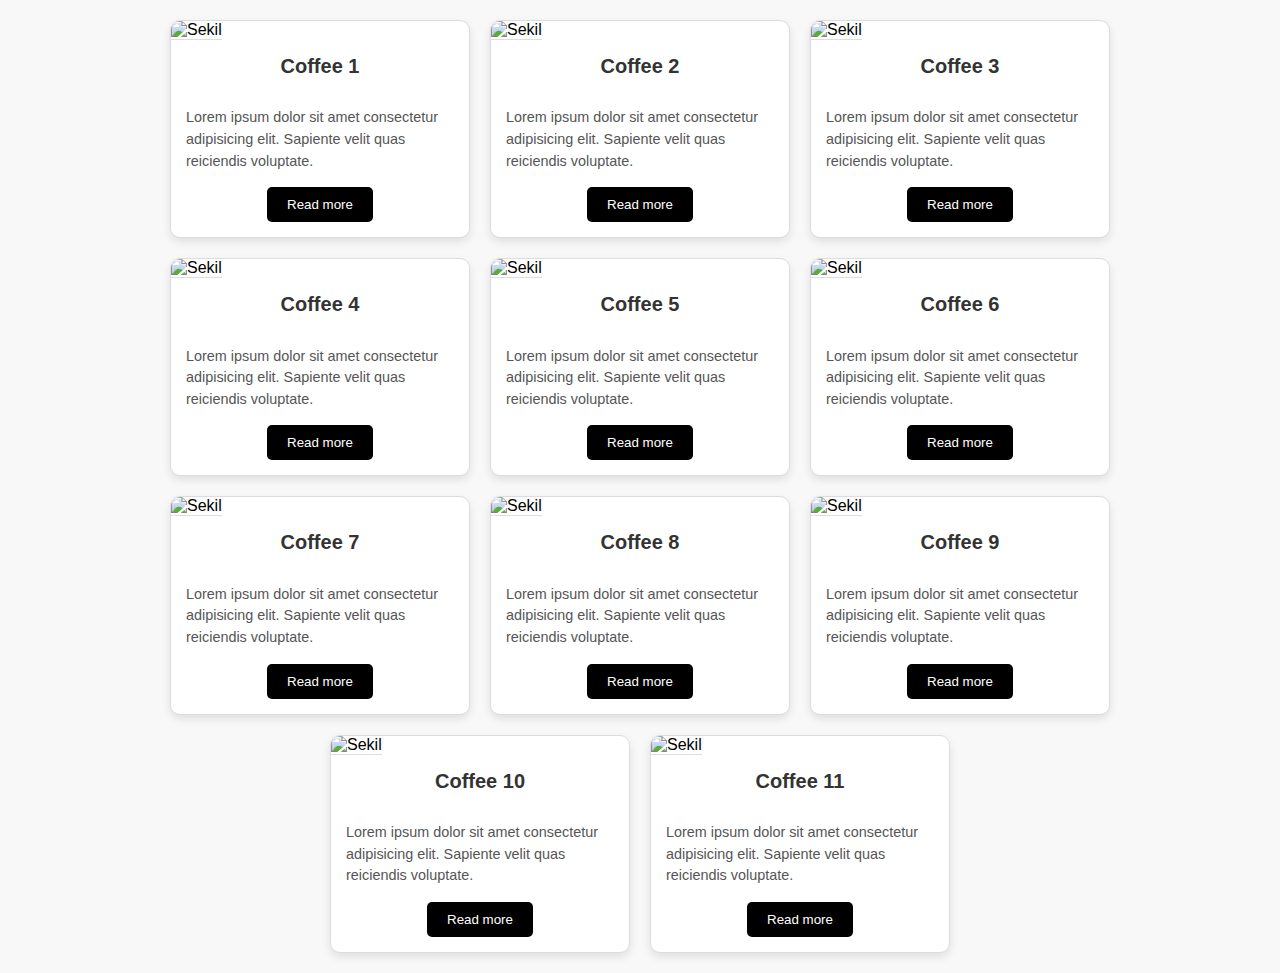
==== Card.html @ db3fee23 "Add files via upload" ====
<!DOCTYPE html>
<html lang="en">
<head>
    <meta charset="UTF-8">
    <meta name="viewport" content="width=device-width, initial-scale=1.0">
    <title>Coffeeshop</title>
    <style>
   
        body {
            display: flex;
            justify-content: center;
            align-items: center;
            flex-wrap: wrap;
            margin: 0;
            padding: 0;
            font-family: Arial, sans-serif;
            background-color: #f8f8f8;
        }

        .container {
            display: flex;
            flex-wrap: wrap;
            justify-content: center;
            gap: 20px;
            max-width: 1200px;
            padding: 20px;
        }

        
        .card {
            box-sizing: border-box;
            width: 100%;
            max-width: 300px;
            border: 1px solid #ddd;
            border-radius: 10px;
            overflow: hidden;
            background-color: #fff;
            box-shadow: 0 4px 8px rgba(0, 0, 0, 0.1);
            transition: transform 0.3s;
        }

        .card:hover {
            transform: scale(1.05);
        }

        .cardImg img {
            width: 100%;
            height: auto;
            border-bottom: 1px solid #ddd;
        }

        .cardText {
            padding: 15px;
            text-align: center;
        }

        .cardText h3 {
            margin: 0;
            font-size: 1.25em;
            color: #333;
        }

        .cardDescription {
            padding: 0 15px;
            color: #555;
            font-size: 0.9em;
            line-height: 1.5;
        }

        .myButton {
            display: block;
            margin: 15px auto;
            padding: 10px 20px;
            background-color: black;
            color: white;
            border: none;
            border-radius: 5px;
            cursor: pointer;
            transition: background-color 0.3s, color 0.3s;
        }

        .myButton:hover {
            background-color: white;
            color: black;
            border: 1px solid black;
        }

         
        @media only screen and (min-width: 600px) {
            .card {
                width: calc(50% - 20px);
            }
        }

        @media only screen and (min-width: 900px) {
            .card {
                width: calc(33.33% - 20px);
            }
        }
    </style>
</head>
<body>
    <div class="container">
       
        <div class="card">
            <div class="cardImg">
                <img src="https://t4.ftcdn.net/jpg/01/16/61/93/360_F_116619399_YA611bKNOW35ffK0OiyuaOcjAgXgKBui.jpg" alt="Sekil">
            </div>
            <div class="cardText">
                <h3>Coffee 1</h3>
            </div>
            <div class="cardDescription">
                <p>Lorem ipsum dolor sit amet consectetur adipisicing elit. Sapiente velit quas reiciendis voluptate.</p>
            </div>
            <button class="myButton">Read more</button>
        </div>
       
        <div class="card">
            <div class="cardImg">
                <img src="https://t4.ftcdn.net/jpg/01/16/61/93/360_F_116619399_YA611bKNOW35ffK0OiyuaOcjAgXgKBui.jpg" alt="Sekil">
            </div>
            <div class="cardText">
                <h3>Coffee 2</h3>
            </div>
            <div class="cardDescription">
                <p>Lorem ipsum dolor sit amet consectetur adipisicing elit. Sapiente velit quas reiciendis voluptate.</p>
            </div>
            <button class="myButton">Read more</button>
        </div>
     
        <div class="card">
            <div class="cardImg">
                <img src="https://t4.ftcdn.net/jpg/01/16/61/93/360_F_116619399_YA611bKNOW35ffK0OiyuaOcjAgXgKBui.jpg" alt="Sekil">
            </div>
            <div class="cardText">
                <h3>Coffee 3</h3>
            </div>
            <div class="cardDescription">
                <p>Lorem ipsum dolor sit amet consectetur adipisicing elit. Sapiente velit quas reiciendis voluptate.</p>
            </div>
            <button class="myButton">Read more</button>
        </div>
        <div class="card">
            <div class="cardImg">
                <img src="https://t4.ftcdn.net/jpg/01/16/61/93/360_F_116619399_YA611bKNOW35ffK0OiyuaOcjAgXgKBui.jpg" alt="Sekil">
            </div>
            <div class="cardText">
                <h3>Coffee 4</h3>
            </div>
            <div class="cardDescription">
                <p>Lorem ipsum dolor sit amet consectetur adipisicing elit. Sapiente velit quas reiciendis voluptate.</p>
            </div>
            <button class="myButton">Read more</button>
        </div>
        <div class="card">
            <div class="cardImg">
                <img src="https://t4.ftcdn.net/jpg/01/16/61/93/360_F_116619399_YA611bKNOW35ffK0OiyuaOcjAgXgKBui.jpg" alt="Sekil">
            </div>
            <div class="cardText">
                <h3>Coffee 5</h3>
            </div>
            <div class="cardDescription">
                <p>Lorem ipsum dolor sit amet consectetur adipisicing elit. Sapiente velit quas reiciendis voluptate.</p>
            </div>
            <button class="myButton">Read more</button>
        </div>
        <div class="card">
            <div class="cardImg">
                <img src="https://t4.ftcdn.net/jpg/01/16/61/93/360_F_116619399_YA611bKNOW35ffK0OiyuaOcjAgXgKBui.jpg" alt="Sekil">
            </div>
            <div class="cardText">
                <h3>Coffee 6</h3>
            </div>
            <div class="cardDescription">
                <p>Lorem ipsum dolor sit amet consectetur adipisicing elit. Sapiente velit quas reiciendis voluptate.</p>
            </div>
            <button class="myButton">Read more</button>
        </div>
        <div class="card">
            <div class="cardImg">
                <img src="https://t4.ftcdn.net/jpg/01/16/61/93/360_F_116619399_YA611bKNOW35ffK0OiyuaOcjAgXgKBui.jpg" alt="Sekil">
            </div>
            <div class="cardText">
                <h3>Coffee 7</h3>
            </div>
            <div class="cardDescription">
                <p>Lorem ipsum dolor sit amet consectetur adipisicing elit. Sapiente velit quas reiciendis voluptate.</p>
            </div>
            <button class="myButton">Read more</button>
        </div>
        <div class="card">
            <div class="cardImg">
                <img src="https://t4.ftcdn.net/jpg/01/16/61/93/360_F_116619399_YA611bKNOW35ffK0OiyuaOcjAgXgKBui.jpg" alt="Sekil">
            </div>
            <div class="cardText">
                <h3>Coffee 8</h3>
            </div>
            <div class="cardDescription">
                <p>Lorem ipsum dolor sit amet consectetur adipisicing elit. Sapiente velit quas reiciendis voluptate.</p>
            </div>
            <button class="myButton">Read more</button>
        </div>
        <div class="card">
            <div class="cardImg">
                <img src="https://t4.ftcdn.net/jpg/01/16/61/93/360_F_116619399_YA611bKNOW35ffK0OiyuaOcjAgXgKBui.jpg" alt="Sekil">
            </div>
            <div class="cardText">
                <h3>Coffee 9</h3>
            </div>
            <div class="cardDescription">
                <p>Lorem ipsum dolor sit amet consectetur adipisicing elit. Sapiente velit quas reiciendis voluptate.</p>
            </div>
            <button class="myButton">Read more</button>
        </div>
        <div class="card">
            <div class="cardImg">
                <img src="https://t4.ftcdn.net/jpg/01/16/61/93/360_F_116619399_YA611bKNOW35ffK0OiyuaOcjAgXgKBui.jpg" alt="Sekil">
            </div>
            <div class="cardText">
                <h3>Coffee 10</h3>
            </div>
            <div class="cardDescription">
                <p>Lorem ipsum dolor sit amet consectetur adipisicing elit. Sapiente velit quas reiciendis voluptate.</p>
            </div>
            <button class="myButton">Read more</button>
        </div>
        <div class="card">
            <div class="cardImg">
                <img src="https://t4.ftcdn.net/jpg/01/16/61/93/360_F_116619399_YA611bKNOW35ffK0OiyuaOcjAgXgKBui.jpg" alt="Sekil">
            </div>
            <div class="cardText">
                <h3>Coffee 11</h3>
            </div>
            <div class="cardDescription">
                <p>Lorem ipsum dolor sit amet consectetur adipisicing elit. Sapiente velit quas reiciendis voluptate.</p>
            </div>
            <button class="myButton">Read more</button>
        </div>
    </div>
</body>
</html>
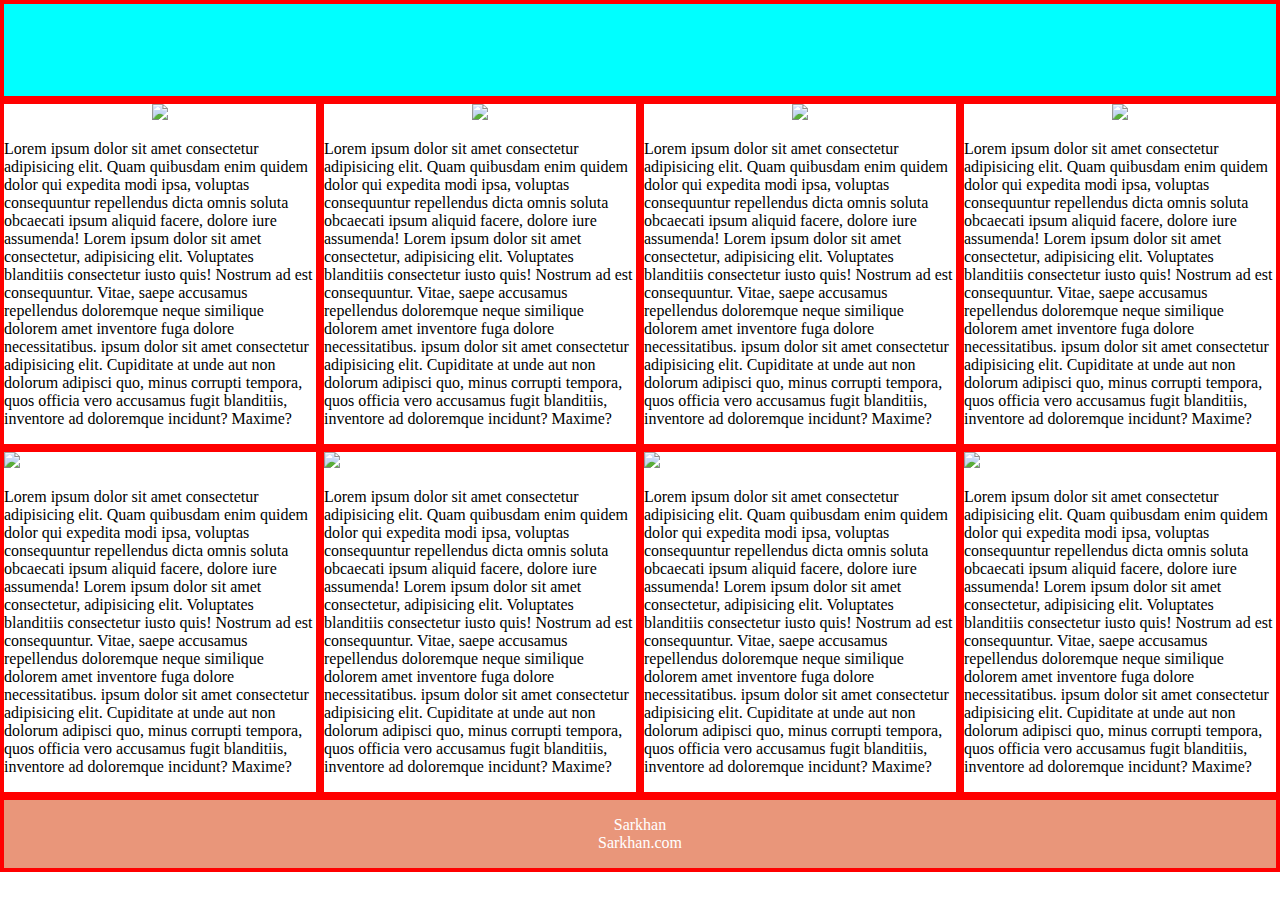
==== commit 9bd422a5: "Add files via upload" ====
--- a/Card.html
+++ b/Card.html
@@ -1,241 +1,177 @@
+
 <!DOCTYPE html>
 <html lang="en">
 <head>
     <meta charset="UTF-8">
     <meta name="viewport" content="width=device-width, initial-scale=1.0">
-    <title>Coffeeshop</title>
-    <style>
+   <title>Document</title>
+</head>
+<style>
+    *{box-sizing: border-box;}
+ body{
+    margin: 0;
+    padding: 0;
+ }
+   [class^="col-"]{
+    float: left; 
+   border: 4px solid red;
+   padding: 0;
    
-        body {
-            display: flex;
-            justify-content: center;
-            align-items: center;
-            flex-wrap: wrap;
-            margin: 0;
-            padding: 0;
-            font-family: Arial, sans-serif;
-            background-color: #f8f8f8;
-        }
+   }
+   footer {
+  text-align: center;
+  padding: 3px;
+  background-color: DarkSalmon;
+  color: white;
+}
+img{
+    width: 40%;
+}
+    .col-1{
+        width: 10%;
+    }
+    .col-2{
+        width: 20%;
+         
+    }
+    .col-3{
+        width: 30%;
+    }
+    .col-4{
+        width: 40%;
+    }
+    .col-5{
+        width: 50%;
+    }
+    .col-6{
+        width: 60%;
+    }
+    .col-7{
+        width: 70%;
+    }
+    .col-8{
+        width: 80%;
+    }
+    .col-9{
+        width: 90%;
+    }
+    .col-10{
+        width: 100%;
+    } 
+    @media only screen and (max-width: 800px) {
+        .col-1s{
+        width: 10%;
+    }
+    .col-2s{
+        width: 20%;
+         
+    }
+    .col-3s{
+        width: 30%;
+    }
+    .col-4s{
+        width: 40%;
+    }
+    .col-5s{
+        width: 50%;
+    }
+    .col-6s{
+        width: 60%;
+    }
+    .col-7s{
+        width: 70%;
+    }
+    .col-8s{
+        width: 80%;
+    }
+    .col-9s{
+        width: 90%;
+    }
+    .col-10s{
+        width: 100%;
+    }   
+    }
+    @media only screen and (min-width: 800px) {
+        .col-1m{
+        width: 10%;
+    }
+    .col-2m{
+        width: 20%;  
+    }
+    .col-25m{
+        width: 25%;  
+    }
+    .col-3m{
+        width: 30%;
+    }
+    .col-4m{
+        width: 40%;
+    }
+    .col-5m{
+        width: 50%;
+    }
+    .col-6m{
+        width: 60%;
+    }
+    .col-7m{
+        width: 70%;
+    }
+    .col-8m{
+        width: 80%;
+    }
+    .col-9m{
+        width: 90%;
+    }
+    .col-10m{
+        width: 100%;
+    } }
+  
+ 
+ 
+</style>
+<body>
+ <header>
+   <div  class="col-10s col-10m"  style="height: 100px; background-color: aqua; text-align: center;">
+   </div>
+    </header>
+  
+   <div class="col-10s col-25m">
+    <center><img src="a.jpg"></center>
+        <p>Lorem ipsum dolor sit amet consectetur adipisicing elit. Quam quibusdam enim quidem dolor qui expedita modi ipsa, voluptas consequuntur repellendus dicta omnis soluta obcaecati ipsum aliquid facere, dolore iure assumenda! Lorem ipsum dolor sit amet consectetur, adipisicing elit. Voluptates blanditiis consectetur iusto quis! Nostrum ad est consequuntur. Vitae, saepe accusamus repellendus doloremque neque similique dolorem amet inventore fuga dolore necessitatibus. ipsum dolor sit amet consectetur adipisicing elit. Cupiditate at unde aut non dolorum adipisci quo, minus corrupti tempora, quos officia vero accusamus fugit blanditiis, inventore ad doloremque incidunt? Maxime?</p>
+    </div>
+    <div class="col-10s col-25m">
+        <center><img src="a.jpg" > </center>
+        <p>Lorem ipsum dolor sit amet consectetur adipisicing elit. Quam quibusdam enim quidem dolor qui expedita modi ipsa, voluptas consequuntur repellendus dicta omnis soluta obcaecati ipsum aliquid facere, dolore iure assumenda! Lorem ipsum dolor sit amet consectetur, adipisicing elit. Voluptates blanditiis consectetur iusto quis! Nostrum ad est consequuntur. Vitae, saepe accusamus repellendus doloremque neque similique dolorem amet inventore fuga dolore necessitatibus. ipsum dolor sit amet consectetur adipisicing elit. Cupiditate at unde aut non dolorum adipisci quo, minus corrupti tempora, quos officia vero accusamus fugit blanditiis, inventore ad doloremque incidunt? Maxime?</p>
+    </div>
+    <div class="col-10s col-25m">
+        <center><img src="a.jpg" > </center>
+        <p>Lorem ipsum dolor sit amet consectetur adipisicing elit. Quam quibusdam enim quidem dolor qui expedita modi ipsa, voluptas consequuntur repellendus dicta omnis soluta obcaecati ipsum aliquid facere, dolore iure assumenda! Lorem ipsum dolor sit amet consectetur, adipisicing elit. Voluptates blanditiis consectetur iusto quis! Nostrum ad est consequuntur. Vitae, saepe accusamus repellendus doloremque neque similique dolorem amet inventore fuga dolore necessitatibus. ipsum dolor sit amet consectetur adipisicing elit. Cupiditate at unde aut non dolorum adipisci quo, minus corrupti tempora, quos officia vero accusamus fugit blanditiis, inventore ad doloremque incidunt? Maxime?</p>
+    </div>
+    <div class="col-10s col-25m">
+        <center><img src="a.jpg" > </center>
+        <p>Lorem ipsum dolor sit amet consectetur adipisicing elit. Quam quibusdam enim quidem dolor qui expedita modi ipsa, voluptas consequuntur repellendus dicta omnis soluta obcaecati ipsum aliquid facere, dolore iure assumenda! Lorem ipsum dolor sit amet consectetur, adipisicing elit. Voluptates blanditiis consectetur iusto quis! Nostrum ad est consequuntur. Vitae, saepe accusamus repellendus doloremque neque similique dolorem amet inventore fuga dolore necessitatibus. ipsum dolor sit amet consectetur adipisicing elit. Cupiditate at unde aut non dolorum adipisci quo, minus corrupti tempora, quos officia vero accusamus fugit blanditiis, inventore ad doloremque incidunt? Maxime?</p>
+    </div>
+    <div class="col-10s col-25m">
+        <img src="a.jpg" >  
+        <p>Lorem ipsum dolor sit amet consectetur adipisicing elit. Quam quibusdam enim quidem dolor qui expedita modi ipsa, voluptas consequuntur repellendus dicta omnis soluta obcaecati ipsum aliquid facere, dolore iure assumenda! Lorem ipsum dolor sit amet consectetur, adipisicing elit. Voluptates blanditiis consectetur iusto quis! Nostrum ad est consequuntur. Vitae, saepe accusamus repellendus doloremque neque similique dolorem amet inventore fuga dolore necessitatibus. ipsum dolor sit amet consectetur adipisicing elit. Cupiditate at unde aut non dolorum adipisci quo, minus corrupti tempora, quos officia vero accusamus fugit blanditiis, inventore ad doloremque incidunt? Maxime?</p>
+    </div>
+    <div class="col-10s col-25m">
+        <img src="a.jpg" >  
+        <p>Lorem ipsum dolor sit amet consectetur adipisicing elit. Quam quibusdam enim quidem dolor qui expedita modi ipsa, voluptas consequuntur repellendus dicta omnis soluta obcaecati ipsum aliquid facere, dolore iure assumenda! Lorem ipsum dolor sit amet consectetur, adipisicing elit. Voluptates blanditiis consectetur iusto quis! Nostrum ad est consequuntur. Vitae, saepe accusamus repellendus doloremque neque similique dolorem amet inventore fuga dolore necessitatibus. ipsum dolor sit amet consectetur adipisicing elit. Cupiditate at unde aut non dolorum adipisci quo, minus corrupti tempora, quos officia vero accusamus fugit blanditiis, inventore ad doloremque incidunt? Maxime?</p>
+    </div>
+    <div class="col-10s col-25m">
+        <img src="a.jpg" >  
+        <p>Lorem ipsum dolor sit amet consectetur adipisicing elit. Quam quibusdam enim quidem dolor qui expedita modi ipsa, voluptas consequuntur repellendus dicta omnis soluta obcaecati ipsum aliquid facere, dolore iure assumenda! Lorem ipsum dolor sit amet consectetur, adipisicing elit. Voluptates blanditiis consectetur iusto quis! Nostrum ad est consequuntur. Vitae, saepe accusamus repellendus doloremque neque similique dolorem amet inventore fuga dolore necessitatibus. ipsum dolor sit amet consectetur adipisicing elit. Cupiditate at unde aut non dolorum adipisci quo, minus corrupti tempora, quos officia vero accusamus fugit blanditiis, inventore ad doloremque incidunt? Maxime?</p>
+    </div>
+    <div class="col-10s col-25m">
+        <img src="a.jpg" >  
+        <p>Lorem ipsum dolor sit amet consectetur adipisicing elit. Quam quibusdam enim quidem dolor qui expedita modi ipsa, voluptas consequuntur repellendus dicta omnis soluta obcaecati ipsum aliquid facere, dolore iure assumenda! Lorem ipsum dolor sit amet consectetur, adipisicing elit. Voluptates blanditiis consectetur iusto quis! Nostrum ad est consequuntur. Vitae, saepe accusamus repellendus doloremque neque similique dolorem amet inventore fuga dolore necessitatibus. ipsum dolor sit amet consectetur adipisicing elit. Cupiditate at unde aut non dolorum adipisci quo, minus corrupti tempora, quos officia vero accusamus fugit blanditiis, inventore ad doloremque incidunt? Maxime?</p>
+    </div>
 
-        .container {
-            display: flex;
-            flex-wrap: wrap;
-            justify-content: center;
-            gap: 20px;
-            max-width: 1200px;
-            padding: 20px;
-        }
-
-        
-        .card {
-            box-sizing: border-box;
-            width: 100%;
-            max-width: 300px;
-            border: 1px solid #ddd;
-            border-radius: 10px;
-            overflow: hidden;
-            background-color: #fff;
-            box-shadow: 0 4px 8px rgba(0, 0, 0, 0.1);
-            transition: transform 0.3s;
-        }
-
-        .card:hover {
-            transform: scale(1.05);
-        }
-
-        .cardImg img {
-            width: 100%;
-            height: auto;
-            border-bottom: 1px solid #ddd;
-        }
-
-        .cardText {
-            padding: 15px;
-            text-align: center;
-        }
-
-        .cardText h3 {
-            margin: 0;
-            font-size: 1.25em;
-            color: #333;
-        }
-
-        .cardDescription {
-            padding: 0 15px;
-            color: #555;
-            font-size: 0.9em;
-            line-height: 1.5;
-        }
-
-        .myButton {
-            display: block;
-            margin: 15px auto;
-            padding: 10px 20px;
-            background-color: black;
-            color: white;
-            border: none;
-            border-radius: 5px;
-            cursor: pointer;
-            transition: background-color 0.3s, color 0.3s;
-        }
-
-        .myButton:hover {
-            background-color: white;
-            color: black;
-            border: 1px solid black;
-        }
-
-         
-        @media only screen and (min-width: 600px) {
-            .card {
-                width: calc(50% - 20px);
-            }
-        }
-
-        @media only screen and (min-width: 900px) {
-            .card {
-                width: calc(33.33% - 20px);
-            }
-        }
-    </style>
-</head>
-<body>
-    <div class="container">
-       
-        <div class="card">
-            <div class="cardImg">
-                <img src="https://t4.ftcdn.net/jpg/01/16/61/93/360_F_116619399_YA611bKNOW35ffK0OiyuaOcjAgXgKBui.jpg" alt="Sekil">
-            </div>
-            <div class="cardText">
-                <h3>Coffee 1</h3>
-            </div>
-            <div class="cardDescription">
-                <p>Lorem ipsum dolor sit amet consectetur adipisicing elit. Sapiente velit quas reiciendis voluptate.</p>
-            </div>
-            <button class="myButton">Read more</button>
-        </div>
-       
-        <div class="card">
-            <div class="cardImg">
-                <img src="https://t4.ftcdn.net/jpg/01/16/61/93/360_F_116619399_YA611bKNOW35ffK0OiyuaOcjAgXgKBui.jpg" alt="Sekil">
-            </div>
-            <div class="cardText">
-                <h3>Coffee 2</h3>
-            </div>
-            <div class="cardDescription">
-                <p>Lorem ipsum dolor sit amet consectetur adipisicing elit. Sapiente velit quas reiciendis voluptate.</p>
-            </div>
-            <button class="myButton">Read more</button>
-        </div>
-     
-        <div class="card">
-            <div class="cardImg">
-                <img src="https://t4.ftcdn.net/jpg/01/16/61/93/360_F_116619399_YA611bKNOW35ffK0OiyuaOcjAgXgKBui.jpg" alt="Sekil">
-            </div>
-            <div class="cardText">
-                <h3>Coffee 3</h3>
-            </div>
-            <div class="cardDescription">
-                <p>Lorem ipsum dolor sit amet consectetur adipisicing elit. Sapiente velit quas reiciendis voluptate.</p>
-            </div>
-            <button class="myButton">Read more</button>
-        </div>
-        <div class="card">
-            <div class="cardImg">
-                <img src="https://t4.ftcdn.net/jpg/01/16/61/93/360_F_116619399_YA611bKNOW35ffK0OiyuaOcjAgXgKBui.jpg" alt="Sekil">
-            </div>
-            <div class="cardText">
-                <h3>Coffee 4</h3>
-            </div>
-            <div class="cardDescription">
-                <p>Lorem ipsum dolor sit amet consectetur adipisicing elit. Sapiente velit quas reiciendis voluptate.</p>
-            </div>
-            <button class="myButton">Read more</button>
-        </div>
-        <div class="card">
-            <div class="cardImg">
-                <img src="https://t4.ftcdn.net/jpg/01/16/61/93/360_F_116619399_YA611bKNOW35ffK0OiyuaOcjAgXgKBui.jpg" alt="Sekil">
-            </div>
-            <div class="cardText">
-                <h3>Coffee 5</h3>
-            </div>
-            <div class="cardDescription">
-                <p>Lorem ipsum dolor sit amet consectetur adipisicing elit. Sapiente velit quas reiciendis voluptate.</p>
-            </div>
-            <button class="myButton">Read more</button>
-        </div>
-        <div class="card">
-            <div class="cardImg">
-                <img src="https://t4.ftcdn.net/jpg/01/16/61/93/360_F_116619399_YA611bKNOW35ffK0OiyuaOcjAgXgKBui.jpg" alt="Sekil">
-            </div>
-            <div class="cardText">
-                <h3>Coffee 6</h3>
-            </div>
-            <div class="cardDescription">
-                <p>Lorem ipsum dolor sit amet consectetur adipisicing elit. Sapiente velit quas reiciendis voluptate.</p>
-            </div>
-            <button class="myButton">Read more</button>
-        </div>
-        <div class="card">
-            <div class="cardImg">
-                <img src="https://t4.ftcdn.net/jpg/01/16/61/93/360_F_116619399_YA611bKNOW35ffK0OiyuaOcjAgXgKBui.jpg" alt="Sekil">
-            </div>
-            <div class="cardText">
-                <h3>Coffee 7</h3>
-            </div>
-            <div class="cardDescription">
-                <p>Lorem ipsum dolor sit amet consectetur adipisicing elit. Sapiente velit quas reiciendis voluptate.</p>
-            </div>
-            <button class="myButton">Read more</button>
-        </div>
-        <div class="card">
-            <div class="cardImg">
-                <img src="https://t4.ftcdn.net/jpg/01/16/61/93/360_F_116619399_YA611bKNOW35ffK0OiyuaOcjAgXgKBui.jpg" alt="Sekil">
-            </div>
-            <div class="cardText">
-                <h3>Coffee 8</h3>
-            </div>
-            <div class="cardDescription">
-                <p>Lorem ipsum dolor sit amet consectetur adipisicing elit. Sapiente velit quas reiciendis voluptate.</p>
-            </div>
-            <button class="myButton">Read more</button>
-        </div>
-        <div class="card">
-            <div class="cardImg">
-                <img src="https://t4.ftcdn.net/jpg/01/16/61/93/360_F_116619399_YA611bKNOW35ffK0OiyuaOcjAgXgKBui.jpg" alt="Sekil">
-            </div>
-            <div class="cardText">
-                <h3>Coffee 9</h3>
-            </div>
-            <div class="cardDescription">
-                <p>Lorem ipsum dolor sit amet consectetur adipisicing elit. Sapiente velit quas reiciendis voluptate.</p>
-            </div>
-            <button class="myButton">Read more</button>
-        </div>
-        <div class="card">
-            <div class="cardImg">
-                <img src="https://t4.ftcdn.net/jpg/01/16/61/93/360_F_116619399_YA611bKNOW35ffK0OiyuaOcjAgXgKBui.jpg" alt="Sekil">
-            </div>
-            <div class="cardText">
-                <h3>Coffee 10</h3>
-            </div>
-            <div class="cardDescription">
-                <p>Lorem ipsum dolor sit amet consectetur adipisicing elit. Sapiente velit quas reiciendis voluptate.</p>
-            </div>
-            <button class="myButton">Read more</button>
-        </div>
-        <div class="card">
-            <div class="cardImg">
-                <img src="https://t4.ftcdn.net/jpg/01/16/61/93/360_F_116619399_YA611bKNOW35ffK0OiyuaOcjAgXgKBui.jpg" alt="Sekil">
-            </div>
-            <div class="cardText">
-                <h3>Coffee 11</h3>
-            </div>
-            <div class="cardDescription">
-                <p>Lorem ipsum dolor sit amet consectetur adipisicing elit. Sapiente velit quas reiciendis voluptate.</p>
-            </div>
-            <button class="myButton">Read more</button>
-        </div>
-    </div>
-</body>
-</html>+    <footer class="col-10s col-10m">
+        <p>Sarkhan<br>
+        <a  >Sarkhan.com</a></p>
+      </footer>
+   
+   </body>
+</html>
